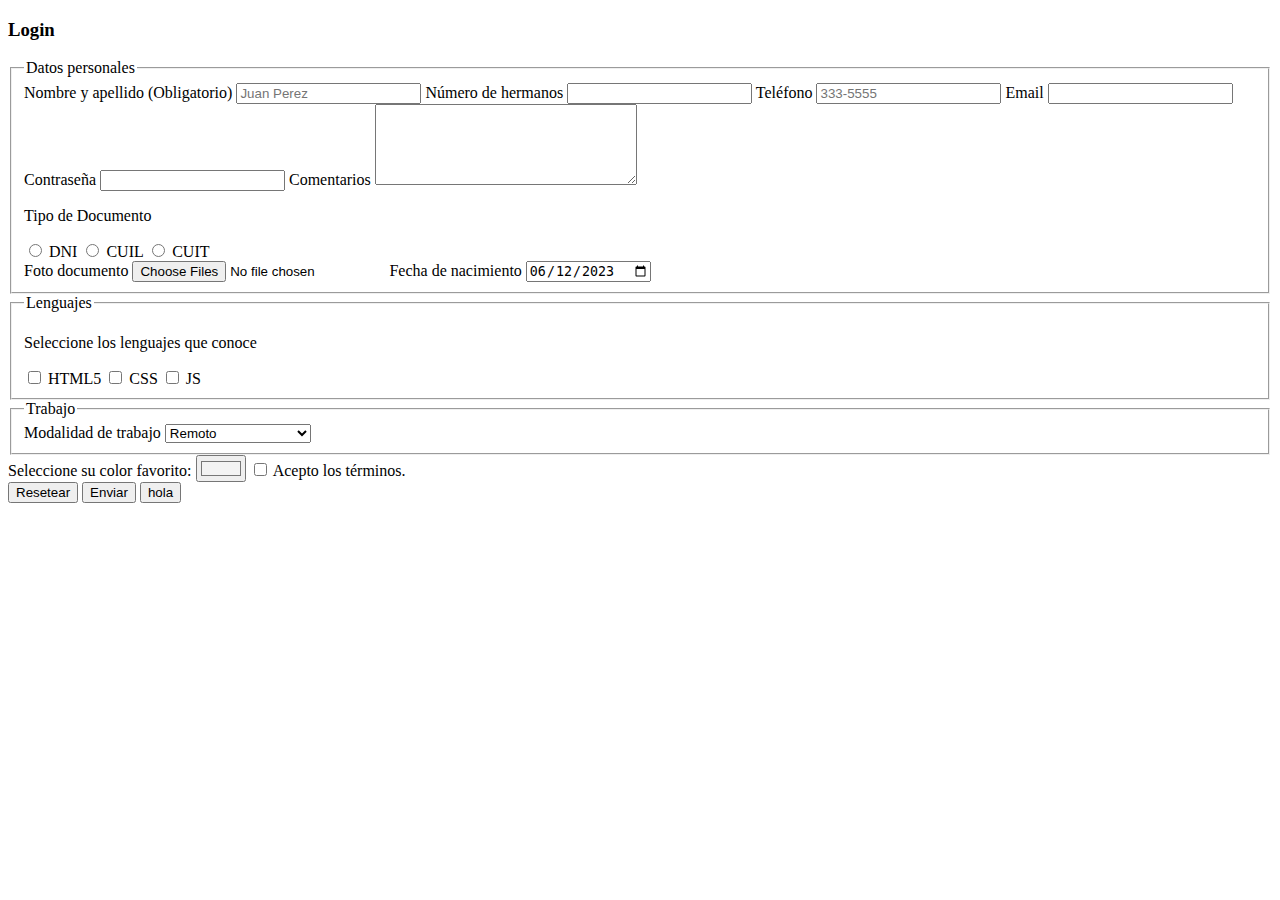
==== Agregar.html @ 8a903f39 "Adding + button" ====
<!DOCTYPE html>
<html lang="es">
  <head>
    <meta charset="UTF-8" />
    <meta name="viewport" content="width=device-width, initial-scale=1.0" />
    <title>Formularios 1</title>
    <link rel="stylesheet" href="css/estilo.css" />
  </head>

  <body>
    <div class="login">
      <h3>Login</h3>
      <form action="contacto.html">
        <fieldset>
          <legend>Datos personales</legend>

          <!-- Input text con mínimo y máximo con oninvalid="setCustomValidity('Por favor, completar correctamente')"-->
          <label for="nombre">Nombre y apellido (Obligatorio)</label>
          <input
            type="text"
            name="nombre"
            id="nombre"
            placeholder="Juan Perez"
            minlength="5"
            maxlength="30"
            oninvalid="setCustomValidity('Por favor, completar correctamente')"
          />

          <label for="numero">Número de hermanos</label>
          <input type="number" max="10" id="numero" />

          <!-- Input tel con pattern [0-9]{3}-[0-9]{5} regex -->
          <label for="telefono">Teléfono</label>
          <input
            type="tel"
            name="telefono"
            id="telefono"
            placeholder="333-5555"
          />

          <!-- Input email -->
          <label for="email">Email</label>
          <input type="email" name="email" id="email" />

          <!-- input password -->
          <label for="password">Contraseña</label>
          <input type="password" name="password" id="password" />

          <!-- textarea -->
          <label for="comentarios">Comentarios</label>
          <textarea
            name="comentarios"
            id="comentarios"
            cols="30"
            rows="5"
          ></textarea>

          <!-- Input radio -->
          <p>Tipo de Documento</p>
          <label for="dni" class="vert">
            <input type="radio" name="tipo" id="dni" value="dni" />
            DNI
          </label>
          <label for="cuil" class="vert">
            <input type="radio" name="tipo" id="cuil" value="CUIL" />
            CUIL
          </label>
          <label for="cuit" class="vert">
            <input type="radio" name="tipo" id="cuit" value="CUIT" />
            CUIT
          </label>
          <br />

          <!-- input file Imagen documento -->
          <label for="foto">Foto documento</label>
          <input
            type="file"
            name="foto"
            id="foto"
            accept=".jpeg, .pdf"
            multiple
          />

          <!-- input date Fecha nacimiento -->
          <label for="fecha">Fecha de nacimiento</label>
          <input
            type="date"
            name="fecha"
            id="fecha"
            value="2023-06-12"
            min="2023-06-10"
          />
        </fieldset>
        <fieldset>
          <legend>Lenguajes</legend>
          <p>Seleccione los lenguajes que conoce</p>
          <label for="HTML5">
            <input type="checkbox" name="lenguajes" id="HTML5" value="HTML5" />
            HTML5
          </label>
          <label for="CSS">
            <input type="checkbox" name="lenguajes" id="CSS" value="CSS" />
            CSS
          </label>
          <label for="JS">
            <input type="checkbox" name="lenguajes" id="JS" value="JS" />
            JS
          </label>

          <!-- input checkbox -->
        </fieldset>

        <!-- input select con optgroup-->
        <fieldset>
          <legend>Trabajo</legend>

          <label for="modalidad">Modalidad de trabajo</label>

          <select name="modalidad" id="modalidad">
            <optgroup label="Modalidad">
              <option value="remoto">Remoto</option>
              <option value="oficina">Oficina</option>
            </optgroup>
            <optgroup label="Tiempo">
              <option value="medioTiempo">Medio Tiempo</option>
              <option value="jornadaCompleta">Jornada Completa</option>
            </optgroup>
          </select>
        </fieldset>

        <!-- input color -->
       <label for="miColor">Seleccione su color favorito:</label>
        <input type="color" id="miColor" name="miColor" value="#f3f3f3" />

        <!-- input checkbox único -->
        <input type="checkbox" name="terminos" required />
        <label for="terminos">Acepto los términos.</label>

        <!-- input submit y reset -->
        <div class="buttons-container">
          <input type="reset" value="Resetear" />
          <input type="submit" value="Enviar" />
          <button>hola</button>
          <!-- Para poder anidar una imagen o un ícono
            <button type="submit"><img src="" alt=""></button>-->
          <!-- <a> cuando necesite navegar a otra documento u otra sección -->
        </div>
      </form>
    </div>
  </body>
</html>
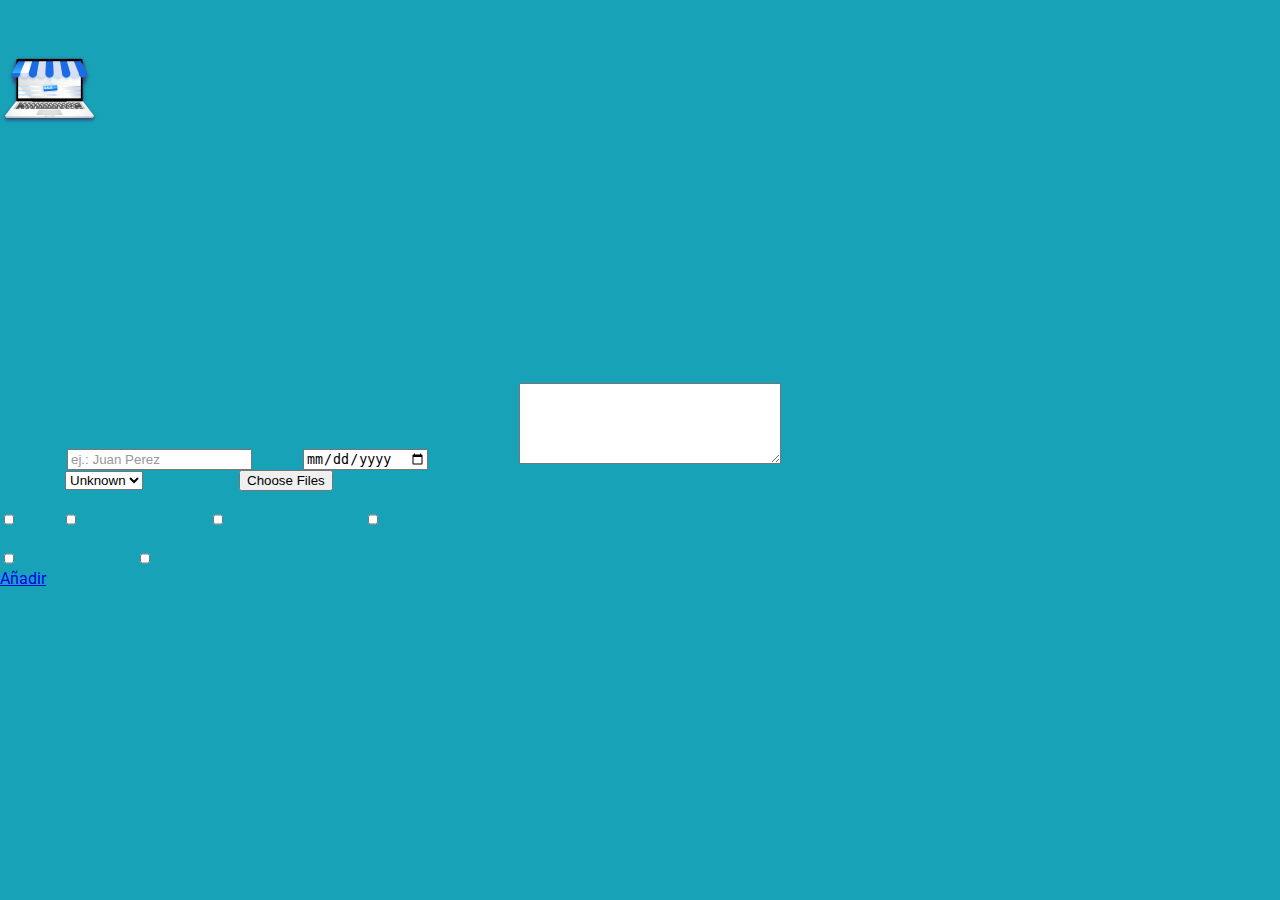
==== commit 2a171c26: "Missing second page style" ====
--- a/Agregar.html
+++ b/Agregar.html
@@ -1,151 +1,110 @@
 <!DOCTYPE html>
 <html lang="es">
-  <head>
-    <meta charset="UTF-8" />
-    <meta name="viewport" content="width=device-width, initial-scale=1.0" />
-    <title>Formularios 1</title>
-    <link rel="stylesheet" href="css/estilo.css" />
-  </head>
+    <head>
+        <meta charset="UTF-8" />
+        <meta name="viewport" content="width=device-width, initial-scale=1.0" />
+        <title> Agregar superheroe </title>
+        <link rel="stylesheet" href="css/estilo.css" />
+    </head>
 
-  <body>
-    <div class="login">
-      <h3>Login</h3>
-      <form action="contacto.html">
-        <fieldset>
-          <legend>Datos personales</legend>
+    <header>
+        <p> 20% de descuento en todos los productos! </p>
+    </header>
 
-          <!-- Input text con mínimo y máximo con oninvalid="setCustomValidity('Por favor, completar correctamente')"-->
-          <label for="nombre">Nombre y apellido (Obligatorio)</label>
-          <input
-            type="text"
-            name="nombre"
-            id="nombre"
-            placeholder="Juan Perez"
-            minlength="5"
-            maxlength="30"
-            oninvalid="setCustomValidity('Por favor, completar correctamente')"
-          />
-
-          <label for="numero">Número de hermanos</label>
-          <input type="number" max="10" id="numero" />
-
-          <!-- Input tel con pattern [0-9]{3}-[0-9]{5} regex -->
-          <label for="telefono">Teléfono</label>
-          <input
-            type="tel"
-            name="telefono"
-            id="telefono"
-            placeholder="333-5555"
-          />
-
-          <!-- Input email -->
-          <label for="email">Email</label>
-          <input type="email" name="email" id="email" />
-
-          <!-- input password -->
-          <label for="password">Contraseña</label>
-          <input type="password" name="password" id="password" />
-
-          <!-- textarea -->
-          <label for="comentarios">Comentarios</label>
-          <textarea
-            name="comentarios"
-            id="comentarios"
-            cols="30"
-            rows="5"
-          ></textarea>
-
-          <!-- Input radio -->
-          <p>Tipo de Documento</p>
-          <label for="dni" class="vert">
-            <input type="radio" name="tipo" id="dni" value="dni" />
-            DNI
-          </label>
-          <label for="cuil" class="vert">
-            <input type="radio" name="tipo" id="cuil" value="CUIL" />
-            CUIL
-          </label>
-          <label for="cuit" class="vert">
-            <input type="radio" name="tipo" id="cuit" value="CUIT" />
-            CUIT
-          </label>
-          <br />
-
-          <!-- input file Imagen documento -->
-          <label for="foto">Foto documento</label>
-          <input
-            type="file"
-            name="foto"
-            id="foto"
-            accept=".jpeg, .pdf"
-            multiple
-          />
-
-          <!-- input date Fecha nacimiento -->
-          <label for="fecha">Fecha de nacimiento</label>
-          <input
-            type="date"
-            name="fecha"
-            id="fecha"
-            value="2023-06-12"
-            min="2023-06-10"
-          />
-        </fieldset>
-        <fieldset>
-          <legend>Lenguajes</legend>
-          <p>Seleccione los lenguajes que conoce</p>
-          <label for="HTML5">
-            <input type="checkbox" name="lenguajes" id="HTML5" value="HTML5" />
-            HTML5
-          </label>
-          <label for="CSS">
-            <input type="checkbox" name="lenguajes" id="CSS" value="CSS" />
-            CSS
-          </label>
-          <label for="JS">
-            <input type="checkbox" name="lenguajes" id="JS" value="JS" />
-            JS
-          </label>
-
-          <!-- input checkbox -->
-        </fieldset>
-
-        <!-- input select con optgroup-->
-        <fieldset>
-          <legend>Trabajo</legend>
-
-          <label for="modalidad">Modalidad de trabajo</label>
-
-          <select name="modalidad" id="modalidad">
-            <optgroup label="Modalidad">
-              <option value="remoto">Remoto</option>
-              <option value="oficina">Oficina</option>
-            </optgroup>
-            <optgroup label="Tiempo">
-              <option value="medioTiempo">Medio Tiempo</option>
-              <option value="jornadaCompleta">Jornada Completa</option>
-            </optgroup>
-          </select>
-        </fieldset>
-
-        <!-- input color -->
-       <label for="miColor">Seleccione su color favorito:</label>
-        <input type="color" id="miColor" name="miColor" value="#f3f3f3" />
-
-        <!-- input checkbox único -->
-        <input type="checkbox" name="terminos" required />
-        <label for="terminos">Acepto los términos.</label>
-
-        <!-- input submit y reset -->
-        <div class="buttons-container">
-          <input type="reset" value="Resetear" />
-          <input type="submit" value="Enviar" />
-          <button>hola</button>
-          <!-- Para poder anidar una imagen o un ícono
-            <button type="submit"><img src="" alt=""></button>-->
-          <!-- <a> cuando necesite navegar a otra documento u otra sección -->
-        </div>
-      </form>
-    </div>
-  </body>
+    <body>
+        <main>
+            <section class="Principal">
+                <img src="img/Logo.png" alt="Logo tienda">
+                <h1> Tienda Super! </h1>
+            </section>
+        
+            <section class="Navegacion">
+                <nav> Contacto </nav>
+                <nav> Registrarme </nav>
+                <nav> Ingresar </nav>
+            </section>
+        
+            <section>
+                <h1> Añade tu Superhéroe!</h1>
+                <p> Agrega tu personaje favorito completando las opciones </p>
+        
+                <label for="nombre"> *Nombre </label>
+                  <input
+                    type="text"
+                    name="nombre"
+                    id="nombre"
+                    placeholder="ej.: Juan Perez"
+                    minlength="5"
+                    maxlength="60"
+                    oninvalid="setCustomValidity('Por favor, completa tu nombre correctamente')"
+                  />
+        
+                <label for="fecha"> Fecha </label>
+                  <input
+                    type="date"
+                    name="fecha"
+                    id="fecha"
+                    placeholder="dd/mm/aaaa"
+                  />
+        
+                <label for="descripcion"> Descripción </label>
+                  <textarea
+                    name="descripcion"
+                    id="descripcion"
+                    cols="30"
+                    rows="5"
+                  ></textarea>
+            </section>
+        
+            <section>
+                <label for="especie"> *Especie </label>
+                  <select name="especie" id="especie">
+                    <option value="unknown"> Unknown </option>
+                  </select>
+        
+                <label for="foto"> Agregar foto </label>
+                  <input
+                    type="file"
+                    name="foto"
+                    id="foto"
+                    accept=".jpeg, .pdf"
+                    multiple
+                  />
+        
+                <legend> Poderes </legend>
+                  <label for="Volar">
+                    <input type="checkbox" name="lenguajes" id="Volar" value="Volar" />
+                    Volar
+                  </label>
+                  <label for="Superinteligencia">
+                    <input type="checkbox" name="lenguajes" id="Superinteligencia" value="Superinteligencia" />
+                    Superinteligencia
+                  </label>
+                  <label for="Vista de rayo láser">
+                    <input type="checkbox" name="lenguajes" id="Vista de rayo láser" value="Vista de rayo láser" />
+                    Vista de rayo láser
+                  </label>
+                  <label for="Billetera gorda">
+                    <input type="checkbox" name="lenguajes" id="Billetera gorda" value="Billetera gorda" />
+                    Billetera gorda
+                  </label>
+        
+                <legend> Tipo de personaje </legend>
+                  <label for="HéroeHeroína">
+                    <input type="checkbox" name="lenguajes" id="HéroeHeroína" value="HéroeHeroína" />
+                    Héroe / Heroína
+                  </label>
+                  <label for="VillanoVillana">
+                    <input type="checkbox" name="lenguajes" id="VillanoVillana" value="VillanoVillana" />
+                    Villano / Villana
+                  </label>
+            </section>
+        
+            <section class="BotonM">
+                <a href="Agregar.html" target="_blank"> Añadir </a>
+            </section>
+        </main>
+        
+        <footer> Todos los derechos reservados a FRONT END 1 </footer>        
+    </body>
 </html>
--- a/css/estilo.css
+++ b/css/estilo.css
@@ -0,0 +1,83 @@
+@import url("https://fonts.googleapis.com/css2?family=Roboto:wght@300&display=swap");
+
+body {
+  background-color: #17a2b8;
+  color: #17a2b8;
+  font-family: "Roboto", sans-serif;
+  margin: 0;
+  padding: 0;
+}
+
+.login {
+  background-color: #f4f2f2;
+  border: 1px solid #9c9c9c;
+  border-radius: 10px;
+  margin: 5% auto;
+  max-width: 400px;
+  padding: 20px;
+}
+
+.login h3 {
+  text-align: center;
+}
+
+form input,
+form textarea {
+  margin-top: 10px;
+  margin-bottom: 10px;
+  width: 100%;
+}
+
+.buttons-container {
+  display: flex;
+  width: 100%;
+  justify-content: space-evenly;
+}
+
+input[type="submit"],
+input[type="reset"] {
+  border: none;
+  color: #fff;
+  width: unset;
+  background: linear-gradient(to right, #ad17b8, #319fae);
+  box-shadow: 0px 4px 8px rgba(0, 0, 0, 0.15);
+  padding: 10px 20px;
+  font-size: 16px;
+  font-weight: bold;
+  color: #fff;
+  text-align: center;
+  text-decoration: none;
+  transition: all 0.3s ease-in-out, transform 0.3s ease-in-out;
+}
+
+input[type="submit"]:hover,
+input[type="reset"]:hover {
+  background: linear-gradient(to right, #319fae, #ad17b8);
+  transform: scale(1.05);
+  cursor: pointer;
+}
+
+input[type="submit"]:active,
+input[type="reset"]:active {
+  background: linear-gradient(to right, #319fae, #ad17b8);
+  transform: scale(0.95);
+}
+
+input::placeholder {
+  color: #979797;
+}
+input:focus::placeholder {
+  color: transparent;
+}
+input[type="radio"],
+input[type="checkbox"] {
+  width: 10px;
+}
+
+.vert {
+  display: block;
+}
+
+input:required ~ label::before {
+  content: none !important;
+}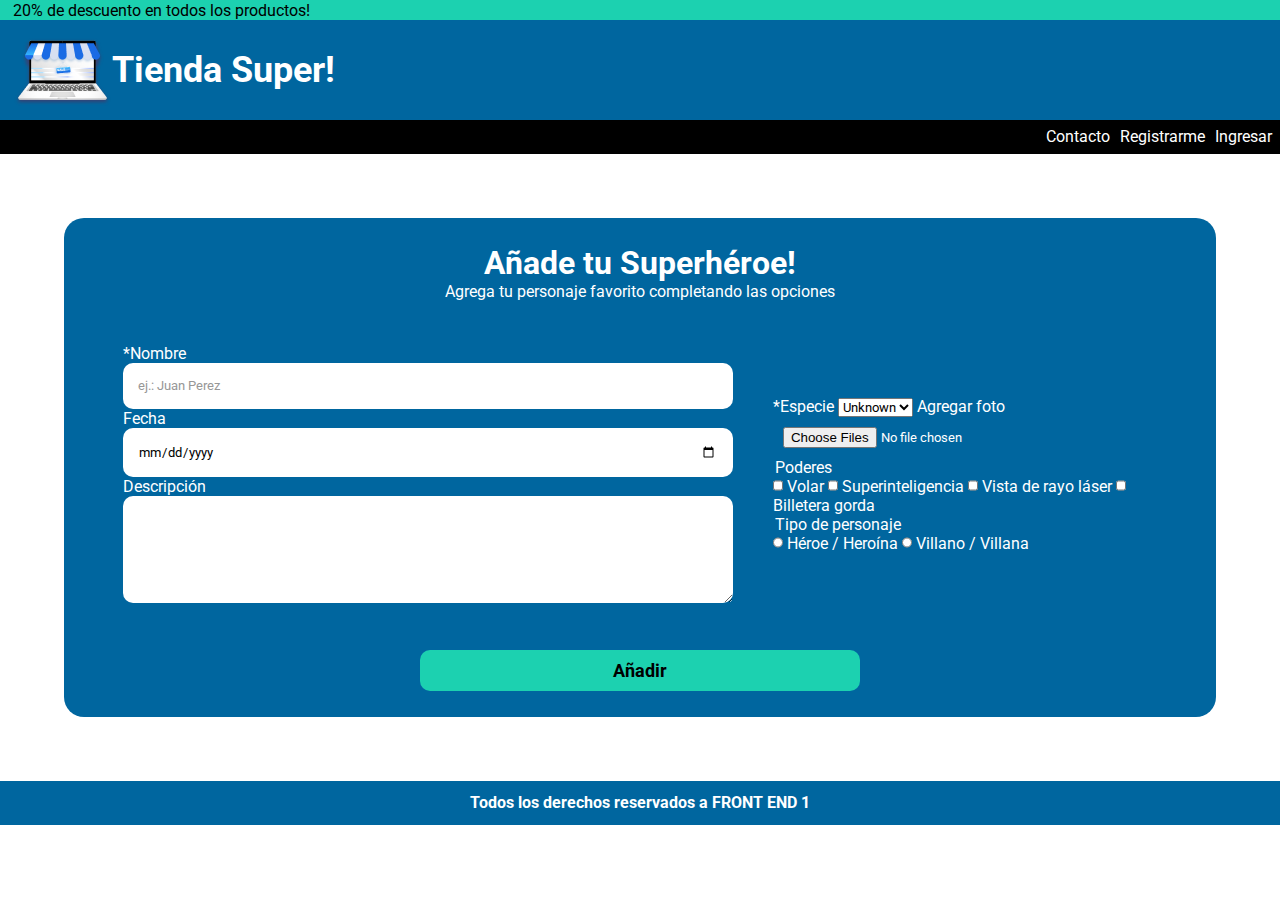
==== commit 1e4a4743: "Second column missing" ====
--- a/Agregar.html
+++ b/Agregar.html
@@ -8,103 +8,109 @@
     </head>
 
     <header>
-        <p> 20% de descuento en todos los productos! </p>
+        <section class="inicio">
+            <p> 20% de descuento en todos los productos! </p>
+        </section>
+
+        <section class="Principal">
+            <img src="img/Logo.png" alt="Logo tienda">
+            <h1> Tienda Super! </h1>
+        </section>
+    
+        <section class="Navegacion">
+            <nav> Contacto </nav>
+            <nav> Registrarme </nav>
+            <nav> Ingresar </nav>
+        </section>
     </header>
 
     <body>
         <main>
-            <section class="Principal">
-                <img src="img/Logo.png" alt="Logo tienda">
-                <h1> Tienda Super! </h1>
-            </section>
-        
-            <section class="Navegacion">
-                <nav> Contacto </nav>
-                <nav> Registrarme </nav>
-                <nav> Ingresar </nav>
-            </section>
-        
             <section>
                 <h1> Añade tu Superhéroe!</h1>
                 <p> Agrega tu personaje favorito completando las opciones </p>
-        
-                <label for="nombre"> *Nombre </label>
-                  <input
-                    type="text"
-                    name="nombre"
-                    id="nombre"
-                    placeholder="ej.: Juan Perez"
-                    minlength="5"
-                    maxlength="60"
-                    oninvalid="setCustomValidity('Por favor, completa tu nombre correctamente')"
-                  />
-        
-                <label for="fecha"> Fecha </label>
-                  <input
-                    type="date"
-                    name="fecha"
-                    id="fecha"
-                    placeholder="dd/mm/aaaa"
-                  />
-        
-                <label for="descripcion"> Descripción </label>
-                  <textarea
-                    name="descripcion"
-                    id="descripcion"
-                    cols="30"
-                    rows="5"
-                  ></textarea>
             </section>
         
-            <section>
-                <label for="especie"> *Especie </label>
-                  <select name="especie" id="especie">
-                    <option value="unknown"> Unknown </option>
-                  </select>
-        
-                <label for="foto"> Agregar foto </label>
-                  <input
-                    type="file"
-                    name="foto"
-                    id="foto"
-                    accept=".jpeg, .pdf"
-                    multiple
-                  />
-        
-                <legend> Poderes </legend>
-                  <label for="Volar">
-                    <input type="checkbox" name="lenguajes" id="Volar" value="Volar" />
-                    Volar
-                  </label>
-                  <label for="Superinteligencia">
-                    <input type="checkbox" name="lenguajes" id="Superinteligencia" value="Superinteligencia" />
-                    Superinteligencia
-                  </label>
-                  <label for="Vista de rayo láser">
-                    <input type="checkbox" name="lenguajes" id="Vista de rayo láser" value="Vista de rayo láser" />
-                    Vista de rayo láser
-                  </label>
-                  <label for="Billetera gorda">
-                    <input type="checkbox" name="lenguajes" id="Billetera gorda" value="Billetera gorda" />
-                    Billetera gorda
-                  </label>
-        
-                <legend> Tipo de personaje </legend>
-                  <label for="HéroeHeroína">
-                    <input type="checkbox" name="lenguajes" id="HéroeHeroína" value="HéroeHeroína" />
-                    Héroe / Heroína
-                  </label>
-                  <label for="VillanoVillana">
-                    <input type="checkbox" name="lenguajes" id="VillanoVillana" value="VillanoVillana" />
-                    Villano / Villana
-                  </label>
-            </section>
-        
-            <section class="BotonM">
-                <a href="Agregar.html" target="_blank"> Añadir </a>
-            </section>
-        </main>
-        
-        <footer> Todos los derechos reservados a FRONT END 1 </footer>        
+            <article class="Info">
+                <section class="PrimCol">
+                    <label for="nombre"> *Nombre </label>
+                      <input
+                        type="text"
+                        name="nombre"
+                        id="nombre"
+                        placeholder="ej.: Juan Perez"
+                        minlength="5"
+                        maxlength="60"
+                        oninvalid="setCustomValidity('Por favor, completa tu nombre correctamente')"
+                      />
+            
+                    <label for="fecha"> Fecha </label>
+                      <input
+                        type="date"
+                        name="fecha"
+                        id="fecha"
+                        placeholder="dd/mm/aaaa"
+                      />
+            
+                    <label for="descripcion"> Descripción </label>
+                      <textarea
+                        name="descripcion"
+                        id="descripcion"
+                        cols="30"
+                        rows="5"
+                      ></textarea>
+                </section>
+            
+                <section class="SegCol">
+                    <label for="especie"> *Especie </label>
+                      <select name="especie" id="especie">
+                        <option value="unknown"> Unknown </option>
+                      </select>
+            
+                    <label for="foto"> Agregar foto </label>
+                      <input
+                        type="file"
+                        name="foto"
+                        id="foto"
+                        accept=".jpeg, .pdf"
+                        multiple
+                      />
+            
+                    <legend> Poderes </legend>
+                      <label for="Volar">
+                        <input type="checkbox" name="lenguajes" id="Volar" value="Volar" />
+                        Volar
+                      </label>
+                      <label for="Superinteligencia">
+                        <input type="checkbox" name="lenguajes" id="Superinteligencia" value="Superinteligencia" />
+                        Superinteligencia
+                      </label>
+                      <label for="Vista de rayo láser">
+                        <input type="checkbox" name="lenguajes" id="Vista de rayo láser" value="Vista de rayo láser" />
+                        Vista de rayo láser
+                      </label>
+                      <label for="Billetera gorda">
+                        <input type="checkbox" name="lenguajes" id="Billetera gorda" value="Billetera gorda" />
+                        Billetera gorda
+                      </label>
+            
+                    <legend> Tipo de personaje </legend>
+                      <label for="HéroeHeroína">
+                        <input type="radio" name="lenguajes" id="HéroeHeroína" value="HéroeHeroína" />
+                        Héroe / Heroína
+                      </label>
+                      <label for="VillanoVillana">
+                        <input type="radio" name="lenguajes" id="VillanoVillana" value="VillanoVillana" />
+                        Villano / Villana
+                      </label>
+                </section>
+            </article>
+
+            <div class="boton">
+                <input type="add" value="Añadir" />
+            </div>
+        </main>     
     </body>
+
+    <footer> Todos los derechos reservados a FRONT END 1 </footer>   
 </html>
--- a/css/estilo.css
+++ b/css/estilo.css
@@ -1,64 +1,96 @@
 @import url("https://fonts.googleapis.com/css2?family=Roboto:wght@300&display=swap");
 
-body {
-  background-color: #17a2b8;
-  color: #17a2b8;
-  font-family: "Roboto", sans-serif;
-  margin: 0;
-  padding: 0;
+* {
+    font-family: Roboto, sans-serif;
+    box-sizing: border-box;
+    margin: 0;
 }
 
-.login {
-  background-color: #f4f2f2;
-  border: 1px solid #9c9c9c;
-  border-radius: 10px;
-  margin: 5% auto;
-  max-width: 400px;
-  padding: 20px;
+.inicio {
+    width: 100%;
+    padding: 0.04% 1%; 
+    background-color: #1CD1B0;
 }
 
-.login h3 {
-  text-align: center;
+main {
+    display: flex;
+    flex-direction: column;
 }
 
-form input,
-form textarea {
-  margin-top: 10px;
-  margin-bottom: 10px;
-  width: 100%;
+.Principal {
+    display: flex;
+    align-items: center;
+    font-size: large;
+    width: 100%;
+    padding: 1%;
+    background: #00669F;
+    color: white;
+    text-align: center;
+    margin-right: 5vw;
+    box-shadow: 0px 10px 7px rgba(0, 0, 0, 0.25);
 }
 
-.buttons-container {
-  display: flex;
-  width: 100%;
-  justify-content: space-evenly;
+.Navegacion {
+    background-color: black;
+    display: flex;
+    justify-content: end;
+    color: white;
+    padding: 0.6%;
+    gap: 10px;
 }
 
-input[type="submit"],
-input[type="reset"] {
+main {
+    background-color: #00669F;
+    border-radius: 20px;
+    padding: 2%;
+    margin: 5%;
+    display: flex;
+    flex-direction: column;
+    text-align: center;
+    color: white;
+    gap: 10px;
+}
+
+h1 {
+    font-weight: bold;
+}
+
+.Info {
+    display: flex;
+    flex-direction: row;
+    align-items: center;
+    text-align: left;
+    gap: 40px;
+    padding: 3%;
+}
+
+input, textarea {
+  width: 100%;
+  padding: 2.6%;
+  border-radius: 10px;
+  border: white;
+}
+
+input[type="add"] {
   border: none;
-  color: #fff;
-  width: unset;
-  background: linear-gradient(to right, #ad17b8, #319fae);
-  box-shadow: 0px 4px 8px rgba(0, 0, 0, 0.15);
-  padding: 10px 20px;
-  font-size: 16px;
+  color: black;
+  font-size: large;
+  background-color: #1CD1B0;
+  padding: 10px 50px;
+  width: 40%;
   font-weight: bold;
-  color: #fff;
   text-align: center;
   text-decoration: none;
   transition: all 0.3s ease-in-out, transform 0.3s ease-in-out;
 }
 
-input[type="submit"]:hover,
-input[type="reset"]:hover {
+input[type="add"]:hover {
   background: linear-gradient(to right, #319fae, #ad17b8);
   transform: scale(1.05);
   cursor: pointer;
 }
 
-input[type="submit"]:active,
-input[type="reset"]:active {
+input[type="add"]:active {
   background: linear-gradient(to right, #319fae, #ad17b8);
   transform: scale(0.95);
 }
@@ -74,10 +106,24 @@
   width: 10px;
 }
 
-.vert {
-  display: block;
+input:required ~ label::before {
+  content: none !important;
 }
 
-input:required ~ label::before {
-  content: none !important;
+footer {
+    color: white;
+    background-color: #00669F;
+    display: flex;
+    font-weight: bold;
+    justify-content: center;
+    padding: 1%;
+    width: 100%;
+    text-align: center;
+}
+
+@media screen and (max-width: 768px){
+    .GeneralContainer {
+        flex-wrap: wrap;
+        margin-top: 5vh;
+    }
 }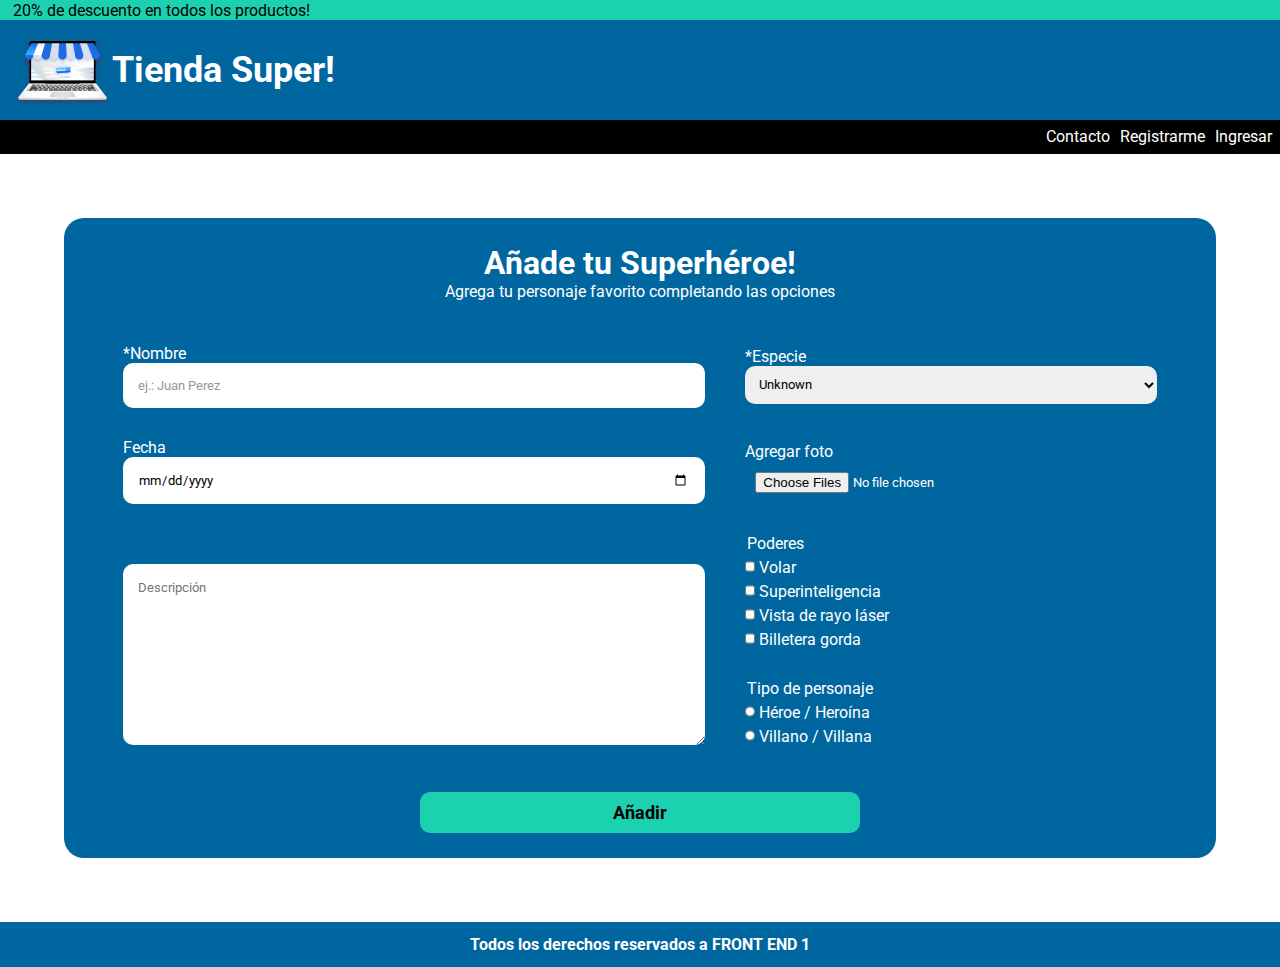
==== commit 6c14b6b7: "Missing responsive" ====
--- a/Agregar.html
+++ b/Agregar.html
@@ -52,13 +52,13 @@
                         placeholder="dd/mm/aaaa"
                       />
             
-                    <label for="descripcion"> Descripción </label>
-                      <textarea
+                    <textarea
                         name="descripcion"
                         id="descripcion"
+                        placeholder="Descripción"
                         cols="30"
-                        rows="5"
-                      ></textarea>
+                        rows="10"
+                    ></textarea>
                 </section>
             
                 <section class="SegCol">
@@ -75,8 +75,9 @@
                         accept=".jpeg, .pdf"
                         multiple
                       />
-            
-                    <legend> Poderes </legend>
+                    
+                    <div class="poderes">
+                        <legend> Poderes </legend>
                       <label for="Volar">
                         <input type="checkbox" name="lenguajes" id="Volar" value="Volar" />
                         Volar
@@ -93,8 +94,10 @@
                         <input type="checkbox" name="lenguajes" id="Billetera gorda" value="Billetera gorda" />
                         Billetera gorda
                       </label>
-            
-                    <legend> Tipo de personaje </legend>
+                    </div>
+                    
+                    <div class="personaje">
+                      <legend> Tipo de personaje </legend>
                       <label for="HéroeHeroína">
                         <input type="radio" name="lenguajes" id="HéroeHeroína" value="HéroeHeroína" />
                         Héroe / Heroína
@@ -103,6 +106,7 @@
                         <input type="radio" name="lenguajes" id="VillanoVillana" value="VillanoVillana" />
                         Villano / Villana
                       </label>
+                    </div>
                 </section>
             </article>
 
--- a/css/estilo.css
+++ b/css/estilo.css
@@ -64,7 +64,32 @@
     padding: 3%;
 }
 
-input, textarea {
+.PrimCol textarea {
+    margin-top: 30px;
+}
+
+.PrimCol input {
+    margin-bottom: 30px;
+}
+
+.SegCol select {
+    margin-bottom: 38px;
+}
+
+.poderes, .personaje {
+    display: flex;
+    flex-direction: column;
+}
+
+.poderes label, .personaje label {
+    margin-top: 5px;
+}
+
+.poderes legend, .personaje legend {
+    margin-top: 30px;
+}
+
+input, textarea, select {
   width: 100%;
   padding: 2.6%;
   border-radius: 10px;
